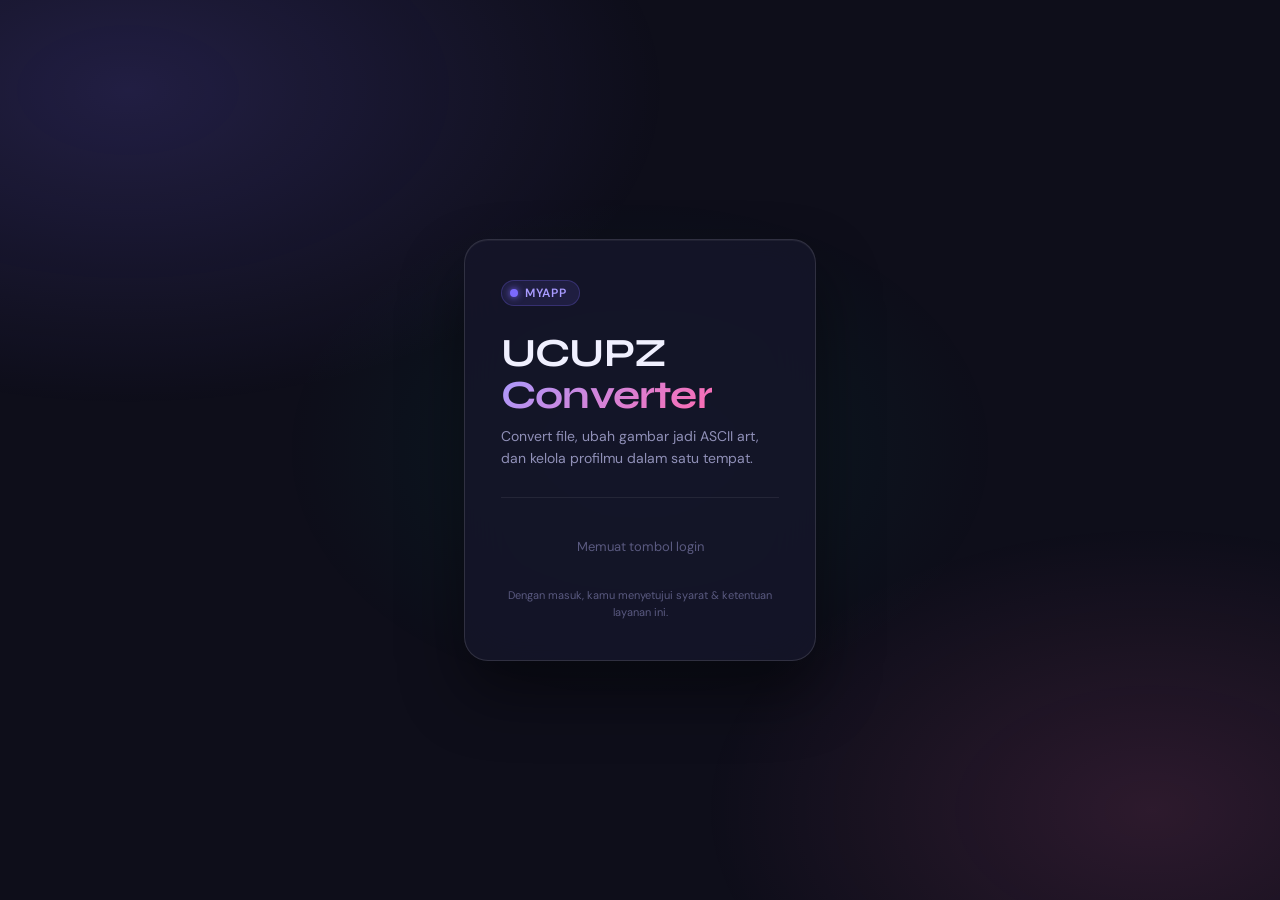
==== index.html @ 2dd6d3eb "Add files via upload" ====
<!DOCTYPE html>
<html lang="id">
<head>
  <meta charset="UTF-8" />
  <meta name="viewport" content="width=device-width, initial-scale=1.0" />
  <title>MyApp — Login</title>

  <!-- Preconnect agar DNS resolve lebih awal -->
  <link rel="preconnect" href="https://fonts.googleapis.com" crossorigin />
  <link rel="preconnect" href="https://fonts.gstatic.com" crossorigin />
  <link rel="preconnect" href="https://accounts.google.com" crossorigin />

  <!-- Hanya load 1 font weight per family yang dipakai di login -->
  <link href="https://fonts.googleapis.com/css2?family=Syne:wght@700&family=DM+Sans:wght@400;500&display=swap" rel="stylesheet" />

  <!-- CSS variabel minimal — tidak load style.css penuh -->
  <style>
    *, *::before, *::after { box-sizing: border-box; margin: 0; padding: 0; }

    :root {
      --accent:  #7c6aff;
      --accent2: #a89bff;
      --pink:    #ff6ab0;
      --teal:    #00d4a8;
      --bg:      #0e0e1a;
      --bg2:     #161628;
      --border:  rgba(255,255,255,0.07);
      --border2: rgba(255,255,255,0.12);
      --text:    #f0f0ff;
      --text2:   #9090b8;
      --text3:   #5a5a80;
    }

    body {
      background: var(--bg);
      color: var(--text);
      font-family: 'DM Sans', system-ui, sans-serif;
      min-height: 100vh;
      display: flex;
      align-items: center;
      justify-content: center;
      overflow: hidden;
    }

    /* Background — pakai CSS gradient statis, bukan animasi blob berat */
    body::before {
      content: '';
      position: fixed;
      inset: 0;
      background:
        radial-gradient(ellipse 60% 50% at 10% 10%, rgba(124,106,255,0.18) 0%, transparent 70%),
        radial-gradient(ellipse 50% 45% at 90% 90%, rgba(255,106,176,0.13) 0%, transparent 70%),
        radial-gradient(ellipse 40% 40% at 50% 50%, rgba(0,212,168,0.07) 0%, transparent 70%);
      pointer-events: none;
      z-index: 0;
    }

    /* Card */
    .login-container {
      position: relative;
      z-index: 1;
      width: 100%;
      max-width: 400px;
      padding: 24px;
      animation: fadeUp 0.4s ease both;
    }

    @keyframes fadeUp {
      from { opacity: 0; transform: translateY(20px); }
      to   { opacity: 1; transform: translateY(0); }
    }

    .login-card {
      background: rgba(22, 22, 42, 0.85);
      border: 1px solid var(--border2);
      border-radius: 24px;
      padding: 40px 36px;
      /* backdrop-filter hanya aktif di desktop — di mobile mahal */
      will-change: auto;
    }

    @media (min-width: 600px) {
      .login-card {
        backdrop-filter: blur(24px);
        -webkit-backdrop-filter: blur(24px);
        box-shadow: 0 32px 64px rgba(0,0,0,0.45), inset 0 1px 0 rgba(255,255,255,0.05);
      }
    }

    /* Badge */
    .login-badge {
      display: inline-flex;
      align-items: center;
      gap: 7px;
      background: rgba(124,106,255,0.12);
      border: 1px solid rgba(124,106,255,0.25);
      border-radius: 20px;
      padding: 4px 12px 4px 8px;
      margin-bottom: 26px;
    }
    .badge-dot {
      width: 8px; height: 8px;
      border-radius: 50%;
      background: var(--accent);
      box-shadow: 0 0 7px var(--accent);
    }
    .badge-text {
      font-size: 12px; font-weight: 600;
      color: var(--accent2);
      letter-spacing: 0.06em;
      text-transform: uppercase;
    }

    /* Judul */
    .login-title {
      font-family: 'Syne', sans-serif;
      font-size: 40px;
      font-weight: 700;
      line-height: 1.05;
      letter-spacing: -0.02em;
      margin-bottom: 10px;
    }
    .login-title span {
      background: linear-gradient(135deg, var(--accent2), var(--pink));
      -webkit-background-clip: text;
      -webkit-text-fill-color: transparent;
      background-clip: text;
    }
    .login-sub {
      font-size: 14px;
      color: var(--text2);
      margin-bottom: 28px;
      line-height: 1.55;
    }
    .login-divider {
      height: 1px;
      background: var(--border);
      margin-bottom: 26px;
    }

    /* Google button wrapper */
    .g_id_signin { display: flex; justify-content: center; }

    /* Fallback saat GSI belum load */
    #gsi-loading {
      text-align: center;
      padding: 14px;
      color: var(--text3);
      font-size: 13px;
    }
    #gsi-loading .dots::after {
      content: ''; animation: dots 1.2s steps(3, end) infinite;
    }
    @keyframes dots {
      0%   { content: '.'; }
      33%  { content: '..'; }
      66%  { content: '...'; }
      100% { content: ''; }
    }

    .login-note {
      font-size: 11px;
      color: var(--text3);
      text-align: center;
      margin-top: 18px;
      line-height: 1.5;
    }

    @media (max-width: 440px) {
      .login-card  { padding: 28px 22px; border-radius: 18px; }
      .login-title { font-size: 32px; }
    }
  </style>
</head>
<body>

  <main class="login-container">
    <div class="login-card">

      <div class="login-badge">
        <span class="badge-dot"></span>
        <span class="badge-text">MyApp</span>
      </div>

      <h1 class="login-title">UCUPZ<br/><span>Converter</span></h1>
      <p class="login-sub">Convert file, ubah gambar jadi ASCII art, dan kelola profilmu dalam satu tempat.</p>

      <div class="login-divider"></div>

      <!-- Indikator fallback saat GSI belum siap -->
      <div id="gsi-loading">Memuat tombol login<span class="dots"></span></div>

      <div id="g_id_onload"
        data-client_id="438060631154-skhv5ldhr9o738bmu0goa6nslj5pmq06.apps.googleusercontent.com"
        data-callback="handleLogin"
        data-auto_prompt="false">
      </div>
      <div class="g_id_signin"
        data-type="standard"
        data-shape="rectangular"
        data-theme="outline"
        data-text="signin_with"
        data-size="large"
        data-width="300">
      </div>

      <p class="login-note">Dengan masuk, kamu menyetujui syarat & ketentuan layanan ini.</p>
    </div>
  </main>

  <!-- auth.js dulu sebelum GSI agar handleLogin siap -->
  <script src="js/auth.js"></script>

  <!-- GSI load terakhir, non-blocking -->
  <script>
    // Sembunyikan loading indicator begitu GSI siap
    window.onGoogleLibraryLoad = function() {
      const el = document.getElementById("gsi-loading");
      if (el) el.style.display = "none";
    };

    // Timeout fallback: kalau 5 detik GSI tidak load, tampilkan pesan error
    setTimeout(() => {
      const el = document.getElementById("gsi-loading");
      if (el && el.style.display !== "none") {
        el.innerHTML = '⚠️ Gagal memuat tombol login. Periksa koneksi internet kamu.';
        el.style.color = '#ff6b6b';
      }
    }, 5000);
  </script>
  <script src="https://accounts.google.com/gsi/client" async defer
    onload="window.onGoogleLibraryLoad && window.onGoogleLibraryLoad()"></script>
</body>
</html>
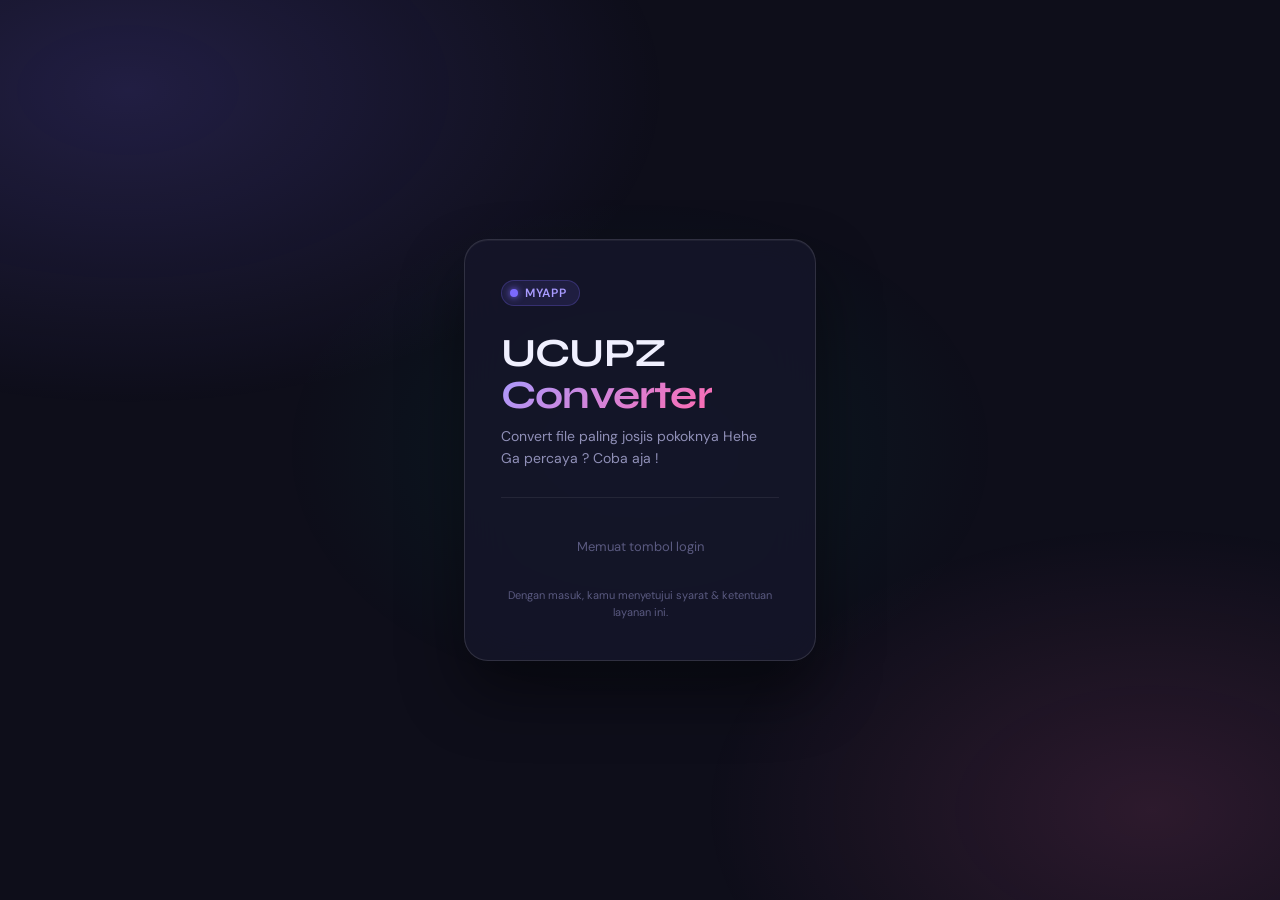
==== commit 3f5a1120: "Update index.html" ====
--- a/index.html
+++ b/index.html
@@ -183,7 +183,7 @@
       </div>
 
       <h1 class="login-title">UCUPZ<br/><span>Converter</span></h1>
-      <p class="login-sub">Convert file, ubah gambar jadi ASCII art, dan kelola profilmu dalam satu tempat.</p>
+      <p class="login-sub">Convert file paling josjis pokoknya Hehe<br>Ga percaya ? Coba aja !</p>
 
       <div class="login-divider"></div>
 
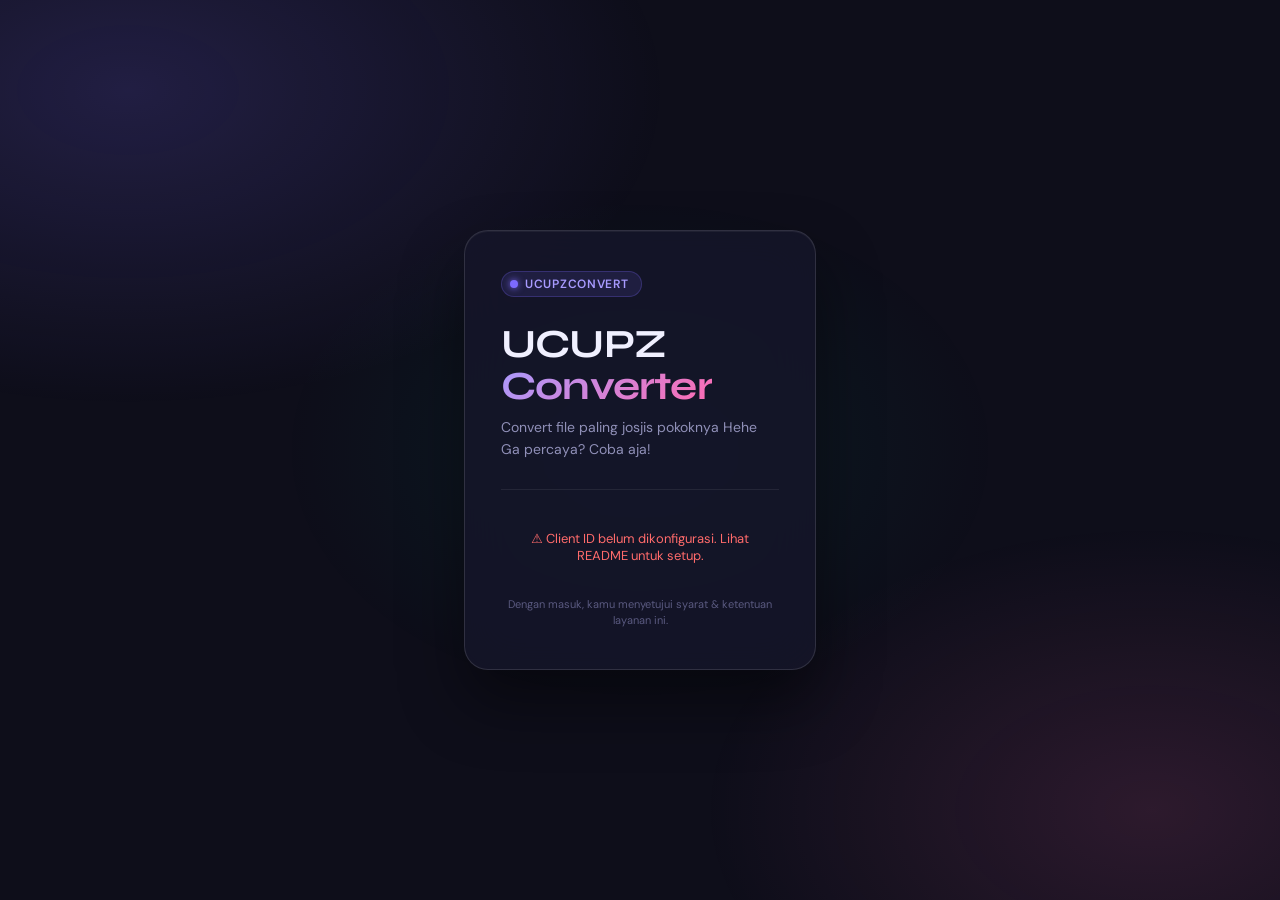
==== commit 957f6a3e: "Update index.html" ====
--- a/index.html
+++ b/index.html
@@ -3,17 +3,27 @@
 <head>
   <meta charset="UTF-8" />
   <meta name="viewport" content="width=device-width, initial-scale=1.0" />
-  <title>MyApp — Login</title>
-
-  <!-- Preconnect agar DNS resolve lebih awal -->
+  <title>UcupzConvert</title>
+
+  <!--
+    CATATAN DEPLOY:
+    Ganti nilai content di bawah dengan Client ID Google kamu.
+    Atau gunakan build script untuk inject dari environment variable.
+    Lihat README.md bagian "Setup Environment".
+  -->
+  <meta name="google-client-id" content="GANTI_DENGAN_CLIENT_ID_KAMU" />
+
   <link rel="preconnect" href="https://fonts.googleapis.com" crossorigin />
   <link rel="preconnect" href="https://fonts.gstatic.com" crossorigin />
   <link rel="preconnect" href="https://accounts.google.com" crossorigin />
 
-  <!-- Hanya load 1 font weight per family yang dipakai di login -->
+  <link rel="icon" type="image/png" sizes="32x32" href="favicon-32.png" />
+  <link rel="icon" type="image/png" sizes="16x16" href="favicon-16.png" />
+  <link rel="apple-touch-icon" href="favicon-180.png" />
+  <link rel="manifest" href="manifest.json" />
+
   <link href="https://fonts.googleapis.com/css2?family=Syne:wght@700&family=DM+Sans:wght@400;500&display=swap" rel="stylesheet" />
 
-  <!-- CSS variabel minimal — tidak load style.css penuh -->
   <style>
     *, *::before, *::after { box-sizing: border-box; margin: 0; padding: 0; }
 
@@ -42,7 +52,6 @@
       overflow: hidden;
     }
 
-    /* Background — pakai CSS gradient statis, bukan animasi blob berat */
     body::before {
       content: '';
       position: fixed;
@@ -55,7 +64,6 @@
       z-index: 0;
     }
 
-    /* Card */
     .login-container {
       position: relative;
       z-index: 1;
@@ -75,8 +83,6 @@
       border: 1px solid var(--border2);
       border-radius: 24px;
       padding: 40px 36px;
-      /* backdrop-filter hanya aktif di desktop — di mobile mahal */
-      will-change: auto;
     }
 
     @media (min-width: 600px) {
@@ -87,7 +93,6 @@
       }
     }
 
-    /* Badge */
     .login-badge {
       display: inline-flex;
       align-items: center;
@@ -111,7 +116,6 @@
       text-transform: uppercase;
     }
 
-    /* Judul */
     .login-title {
       font-family: 'Syne', sans-serif;
       font-size: 40px;
@@ -138,10 +142,9 @@
       margin-bottom: 26px;
     }
 
-    /* Google button wrapper */
     .g_id_signin { display: flex; justify-content: center; }
 
-    /* Fallback saat GSI belum load */
+    /* Status / loading / error message */
     #gsi-loading {
       text-align: center;
       padding: 14px;
@@ -149,7 +152,8 @@
       font-size: 13px;
     }
     #gsi-loading .dots::after {
-      content: ''; animation: dots 1.2s steps(3, end) infinite;
+      content: '.';
+      animation: dots 1.2s steps(3, end) infinite;
     }
     @keyframes dots {
       0%   { content: '.'; }
@@ -179,19 +183,21 @@
 
       <div class="login-badge">
         <span class="badge-dot"></span>
-        <span class="badge-text">MyApp</span>
+        <span class="badge-text">UcupzConvert</span>
       </div>
 
       <h1 class="login-title">UCUPZ<br/><span>Converter</span></h1>
-      <p class="login-sub">Convert file paling josjis pokoknya Hehe<br>Ga percaya ? Coba aja !</p>
+      <p class="login-sub">Convert file paling josjis pokoknya Hehe<br>Ga percaya? Coba aja!</p>
 
       <div class="login-divider"></div>
 
-      <!-- Indikator fallback saat GSI belum siap -->
-      <div id="gsi-loading">Memuat tombol login<span class="dots"></span></div>
-
+      <div id="gsi-loading">Memuat tombol masuk<span class="dots"></span></div>
+
+      <!--
+        data-client_id diisi otomatis oleh script di bawah
+        dari meta tag "google-client-id" agar tidak hardcode di HTML
+      -->
       <div id="g_id_onload"
-        data-client_id="438060631154-skhv5ldhr9o738bmu0goa6nslj5pmq06.apps.googleusercontent.com"
         data-callback="handleLogin"
         data-auto_prompt="false">
       </div>
@@ -204,30 +210,45 @@
         data-width="300">
       </div>
 
-      <p class="login-note">Dengan masuk, kamu menyetujui syarat & ketentuan layanan ini.</p>
+      <p class="login-note">Dengan masuk, kamu menyetujui syarat &amp; ketentuan layanan ini.</p>
     </div>
   </main>
 
-  <!-- auth.js dulu sebelum GSI agar handleLogin siap -->
+  <!-- config.js dan auth.js dulu sebelum GSI agar handleLogin siap -->
+  <script src="js/config.js"></script>
   <script src="js/auth.js"></script>
 
-  <!-- GSI load terakhir, non-blocking -->
   <script>
-    // Sembunyikan loading indicator begitu GSI siap
-    window.onGoogleLibraryLoad = function() {
+    // Inject client_id dari meta tag ke elemen GSI
+    (function () {
+      const clientId = document.querySelector('meta[name="google-client-id"]')?.content || "";
+      const gsiEl    = document.getElementById("g_id_onload");
+      if (gsiEl && clientId && clientId !== "GANTI_DENGAN_CLIENT_ID_KAMU") {
+        gsiEl.setAttribute("data-client_id", clientId);
+      } else if (!clientId || clientId === "GANTI_DENGAN_CLIENT_ID_KAMU") {
+        const el = document.getElementById("gsi-loading");
+        if (el) {
+          el.style.color = "#ff6b6b";
+          el.textContent = "⚠️ Client ID belum dikonfigurasi. Lihat README untuk setup.";
+        }
+      }
+    })();
+
+    window.onGoogleLibraryLoad = function () {
       const el = document.getElementById("gsi-loading");
       if (el) el.style.display = "none";
     };
 
-    // Timeout fallback: kalau 5 detik GSI tidak load, tampilkan pesan error
+    // Timeout fallback: 6 detik
     setTimeout(() => {
       const el = document.getElementById("gsi-loading");
-      if (el && el.style.display !== "none") {
-        el.innerHTML = '⚠️ Gagal memuat tombol login. Periksa koneksi internet kamu.';
-        el.style.color = '#ff6b6b';
+      if (el && el.style.display !== "none" && !el.style.color) {
+        el.innerHTML = "⚠️ Gagal memuat tombol masuk. Periksa koneksi internet kamu.";
+        el.style.color = "#ff6b6b";
       }
-    }, 5000);
+    }, 6000);
   </script>
+
   <script src="https://accounts.google.com/gsi/client" async defer
     onload="window.onGoogleLibraryLoad && window.onGoogleLibraryLoad()"></script>
 </body>
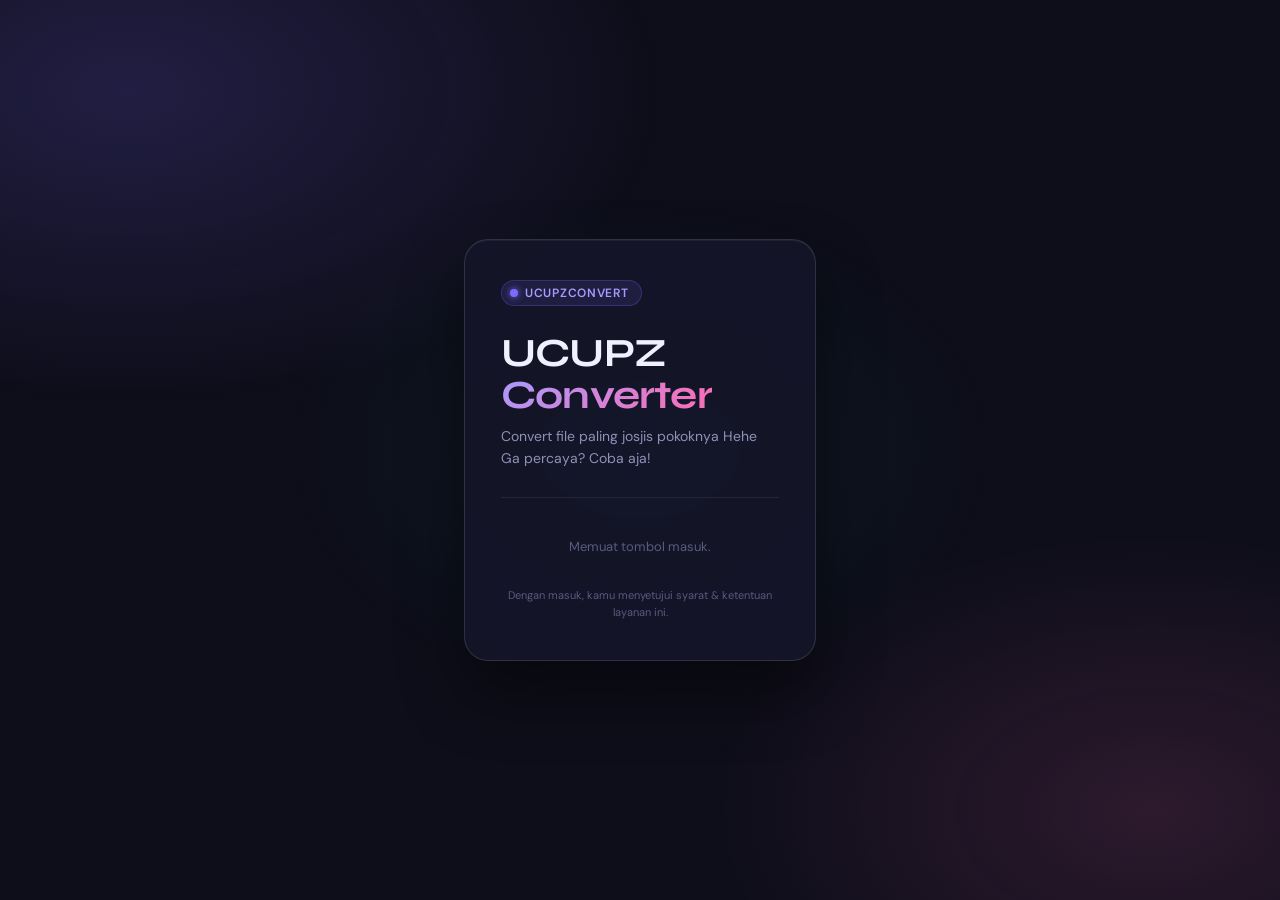
==== commit 96667ba9: "Update index.html" ====
--- a/index.html
+++ b/index.html
@@ -11,7 +11,7 @@
     Atau gunakan build script untuk inject dari environment variable.
     Lihat README.md bagian "Setup Environment".
   -->
-  <meta name="google-client-id" content="GANTI_DENGAN_CLIENT_ID_KAMU" />
+  <meta name="google-client-id" content="438060631154-skhv5ldhr9o738bmu0goa6nslj5pmq06.apps.googleusercontent.com" />
 
   <link rel="preconnect" href="https://fonts.googleapis.com" crossorigin />
   <link rel="preconnect" href="https://fonts.gstatic.com" crossorigin />
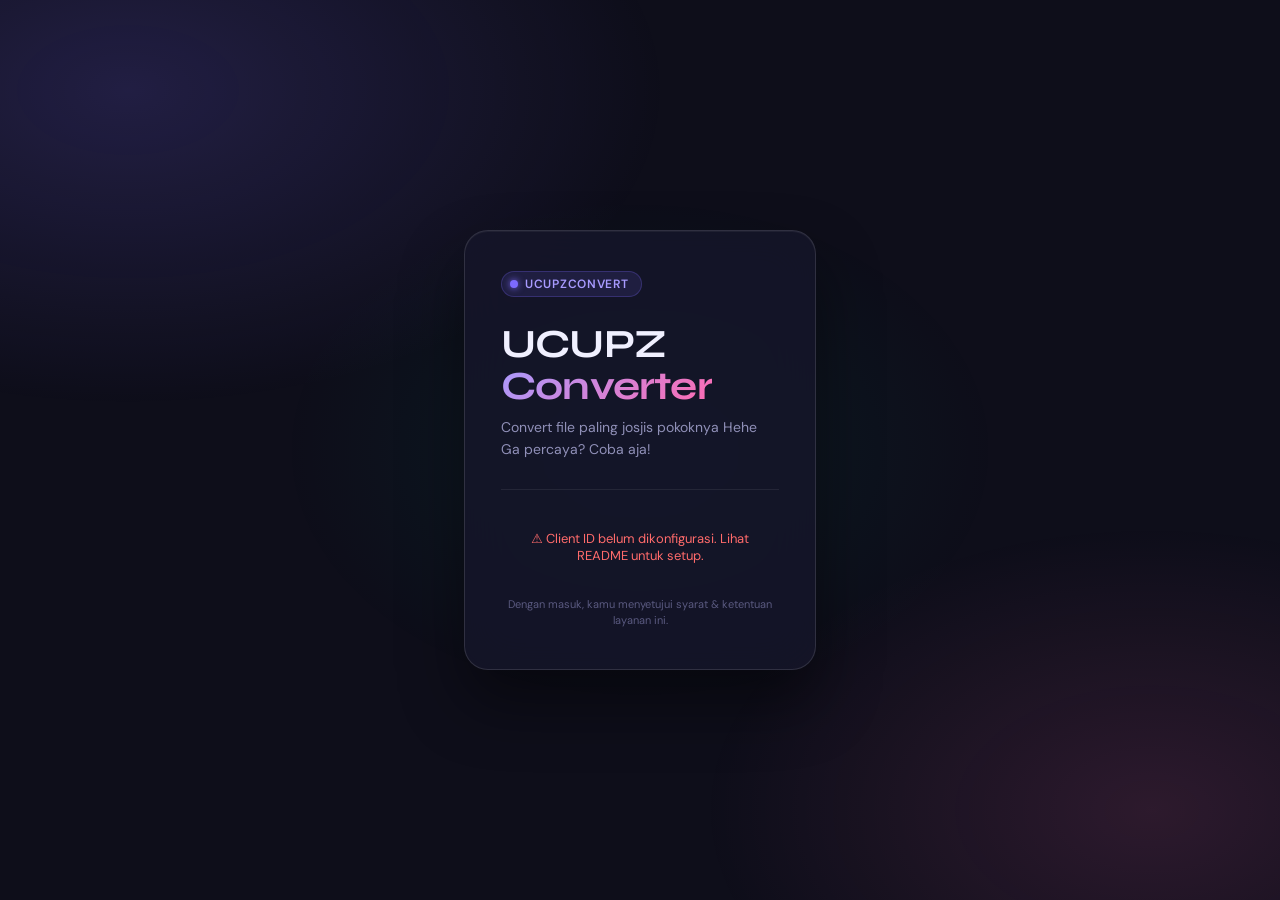
==== commit 32062032: "Update index.html" ====
--- a/index.html
+++ b/index.html
@@ -11,7 +11,7 @@
     Atau gunakan build script untuk inject dari environment variable.
     Lihat README.md bagian "Setup Environment".
   -->
-  <meta name="google-client-id" content="438060631154-skhv5ldhr9o738bmu0goa6nslj5pmq06.apps.googleusercontent.com" />
+  <meta name="google-client-id" content="GANTI_DENGAN_CLIENT_ID_KAMU" />
 
   <link rel="preconnect" href="https://fonts.googleapis.com" crossorigin />
   <link rel="preconnect" href="https://fonts.gstatic.com" crossorigin />
@@ -251,5 +251,6 @@
 
   <script src="https://accounts.google.com/gsi/client" async defer
     onload="window.onGoogleLibraryLoad && window.onGoogleLibraryLoad()"></script>
+  <script src="js/sw-register.js"></script>
 </body>
 </html>
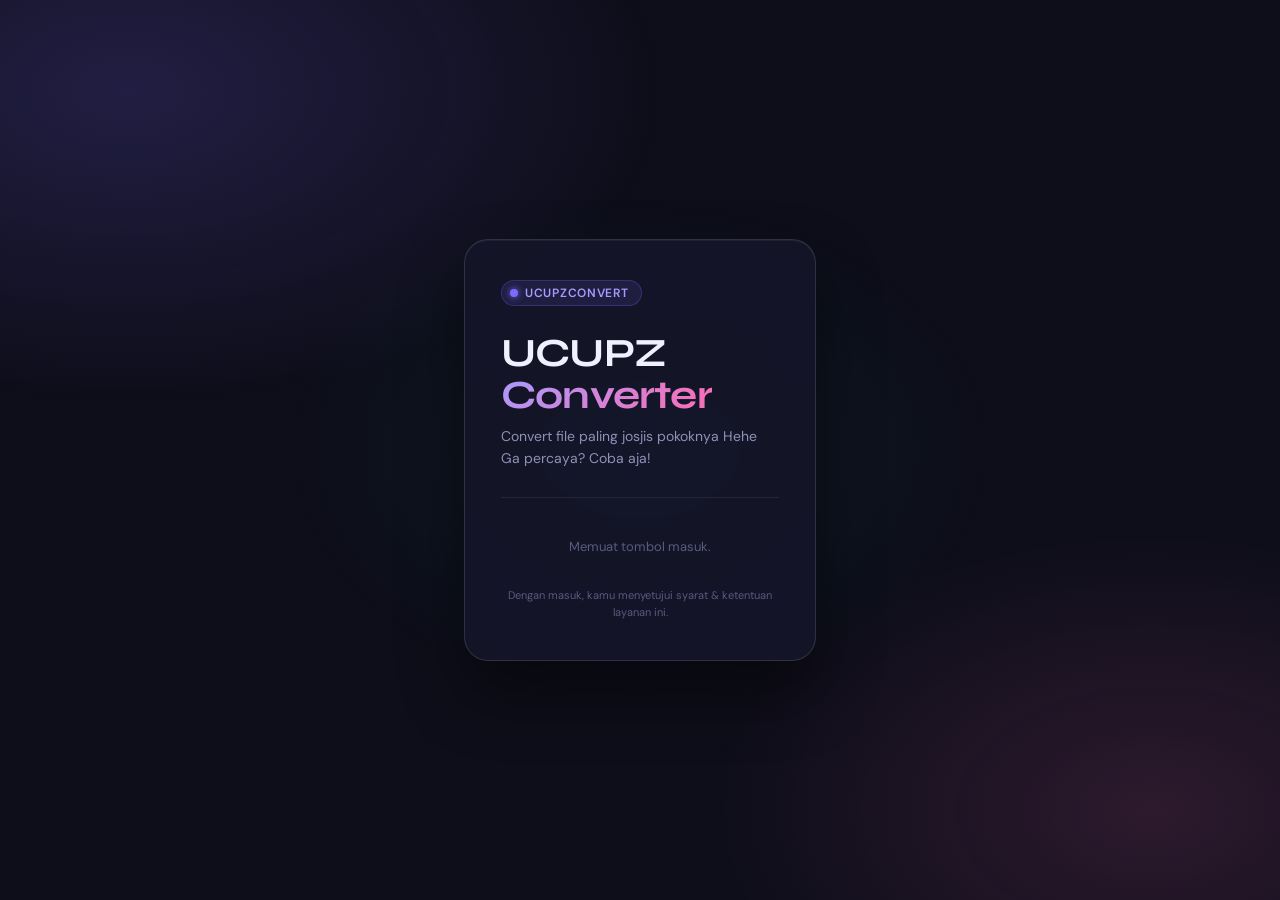
==== commit 87b4f2b9: "Update index.html" ====
--- a/index.html
+++ b/index.html
@@ -11,7 +11,7 @@
     Atau gunakan build script untuk inject dari environment variable.
     Lihat README.md bagian "Setup Environment".
   -->
-  <meta name="google-client-id" content="GANTI_DENGAN_CLIENT_ID_KAMU" />
+  <meta name="google-client-id" content="438060631154-skhv5ldhr9o738bmu0goa6nslj5pmq06.apps.googleusercontent.com" />
 
   <link rel="preconnect" href="https://fonts.googleapis.com" crossorigin />
   <link rel="preconnect" href="https://fonts.gstatic.com" crossorigin />
